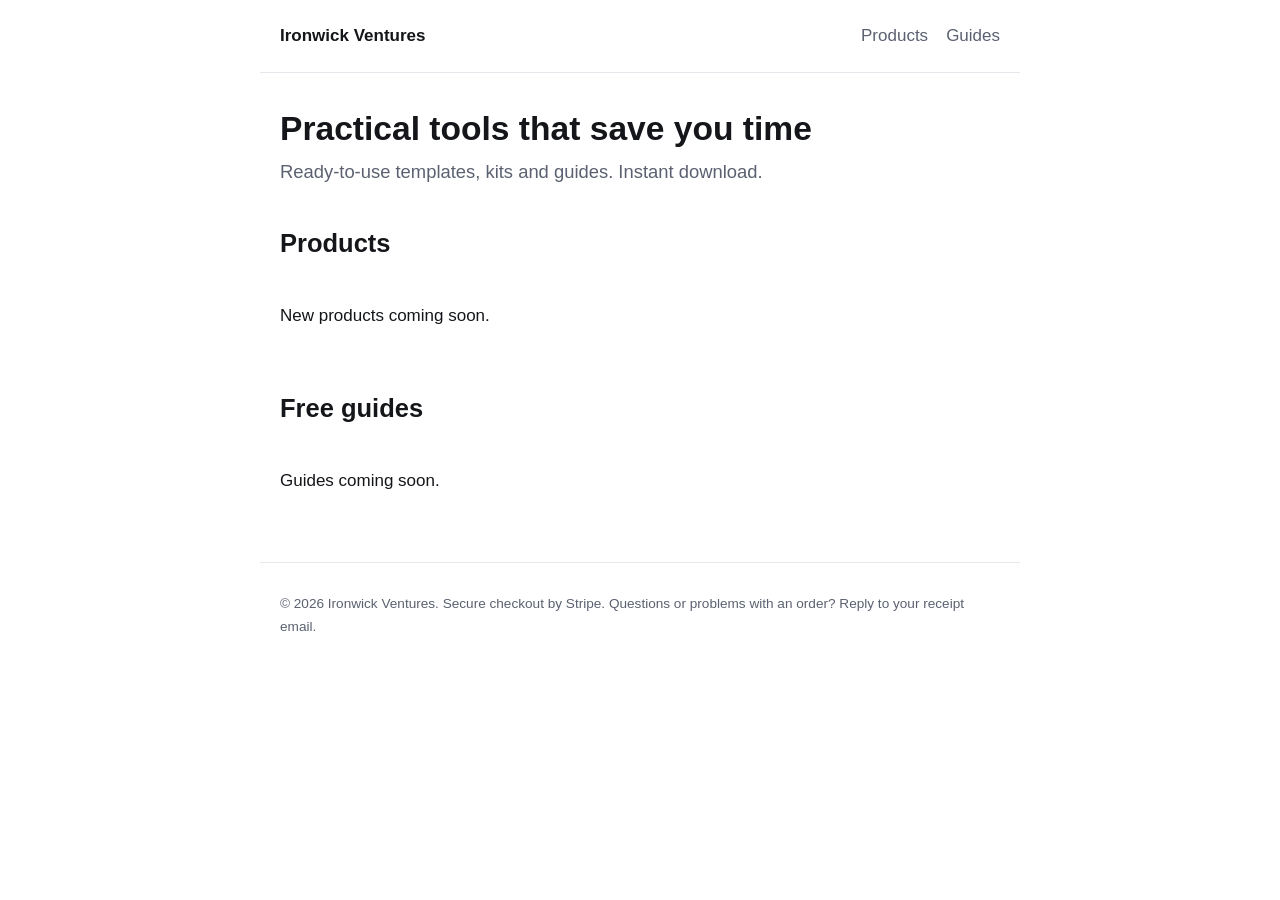
==== index.html @ 3684f2b3 "Ultron: update website" ====
<!doctype html><html lang="en"><head><meta charset="utf-8"><meta name="viewport" content="width=device-width,initial-scale=1">
<title>Ironwick Ventures</title><meta name="description" content="Templates, kits and guides."><link rel="canonical" href="https://jordanhaleiw.github.io/shop/index.html">
<meta property="og:title" content="Ironwick Ventures"><meta property="og:description" content="Templates, kits and guides."><meta property="og:type" content="website"><meta property="og:url" content="https://jordanhaleiw.github.io/shop/index.html">
<meta name="twitter:card" content="summary"><link rel="stylesheet" href="style.css">


</head><body><header><a href="./">Ironwick Ventures</a><nav><a href="./#products">Products</a><a href="./#guides">Guides</a></nav></header>
<main><h1>Practical tools that save you time</h1>
<p class="lede">Ready-to-use templates, kits and guides. Instant download.</p>
<h2 id="products">Products</h2><div class="cards"><p>New products coming soon.</p></div>
<h2 id="guides">Free guides</h2><div class="cards"><p>Guides coming soon.</p></div>
</main><footer>© 2026 Ironwick Ventures. Secure checkout by Stripe. Questions or problems with an order? Reply to your receipt email.</footer></body></html>
---- style.css ----
:root{--ink:#14161a;--muted:#5b6170;--line:#e6e8ee;--brand:#c8102e;--bg:#fff}
*{box-sizing:border-box}body{margin:0;font:17px/1.65 -apple-system,BlinkMacSystemFont,"Segoe UI",Roboto,Helvetica,Arial,sans-serif;color:var(--ink);background:var(--bg)}
a{color:var(--brand)}header,main,footer{max-width:760px;margin:0 auto;padding:0 20px}
header{display:flex;justify-content:space-between;align-items:center;padding-top:22px;padding-bottom:22px;border-bottom:1px solid var(--line)}
header a{color:var(--ink);text-decoration:none;font-weight:700}nav a{margin-left:18px;font-weight:500;color:var(--muted)}
h1{font-size:2.1rem;line-height:1.2;margin:36px 0 8px}h2{margin-top:34px}.lede{color:var(--muted);font-size:1.15rem;margin-top:0}
.buy{display:inline-block;background:var(--brand);color:#fff;padding:14px 26px;border-radius:10px;text-decoration:none;font-weight:700;font-size:1.05rem;margin:18px 0}
.price{font-size:1.4rem;font-weight:700;margin-right:14px}.box{border:1px solid var(--line);border-radius:14px;padding:18px 22px;margin:28px 0;background:#fafbfc}
.cards{display:grid;grid-template-columns:repeat(auto-fill,minmax(220px,1fr));gap:16px;margin:20px 0 40px}
.card{border:1px solid var(--line);border-radius:12px;padding:16px;text-decoration:none;color:var(--ink)}.card b{display:block;margin-bottom:6px}.card span{color:var(--muted);font-size:.92rem}
blockquote{border-left:3px solid var(--line);margin:0;padding-left:16px;color:var(--muted)}code{background:#f2f3f6;padding:1px 5px;border-radius:4px}
footer{color:var(--muted);font-size:.85rem;padding-top:30px;padding-bottom:40px;border-top:1px solid var(--line);margin-top:50px}
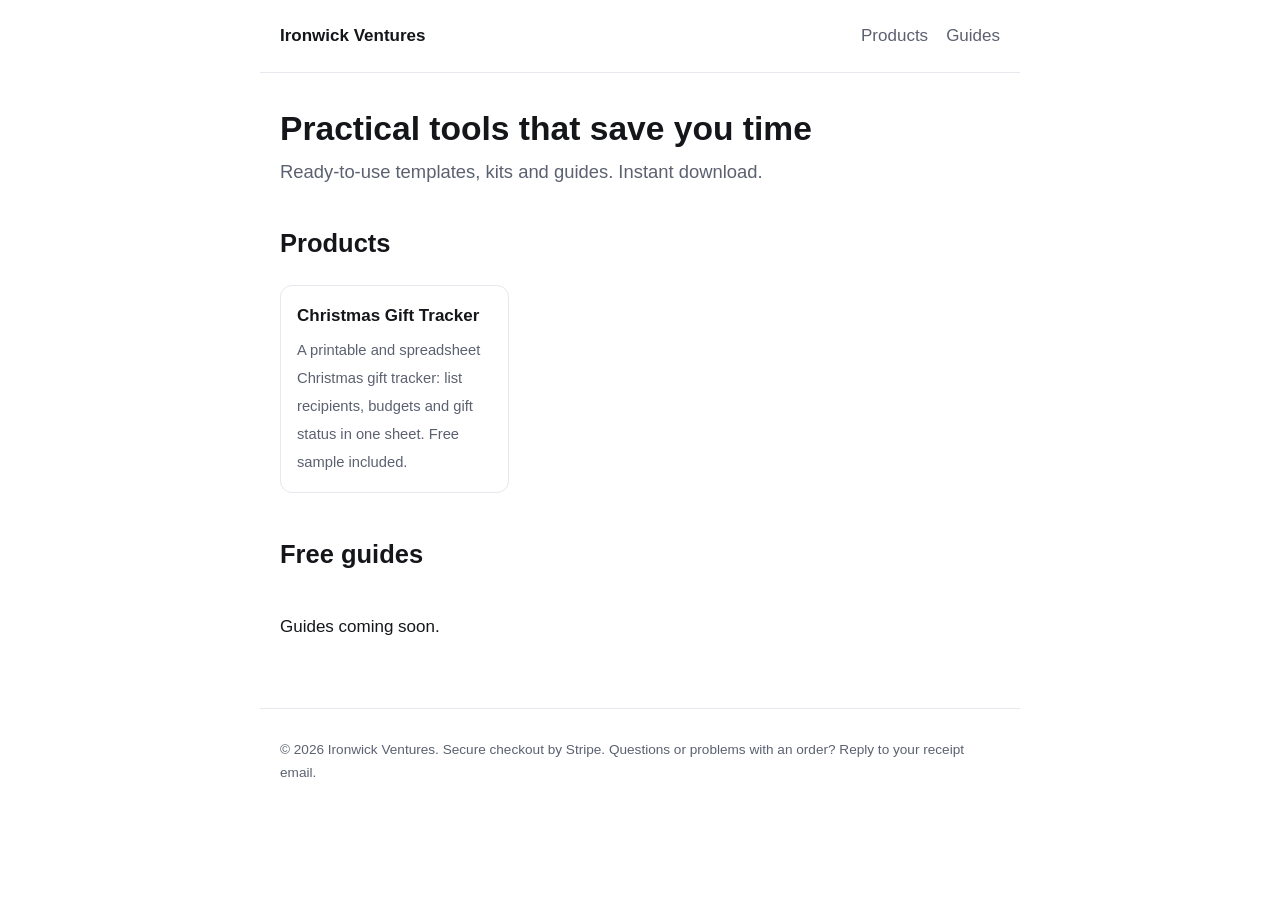
==== commit 05b5336f: "Ultron: update website" ====
--- a/index.html
+++ b/index.html
@@ -7,6 +7,6 @@
 </head><body><header><a href="./">Ironwick Ventures</a><nav><a href="./#products">Products</a><a href="./#guides">Guides</a></nav></header>
 <main><h1>Practical tools that save you time</h1>
 <p class="lede">Ready-to-use templates, kits and guides. Instant download.</p>
-<h2 id="products">Products</h2><div class="cards"><p>New products coming soon.</p></div>
+<h2 id="products">Products</h2><div class="cards"><a class="card" href="p/christmas-tracker.html"><b>Christmas Gift Tracker</b><span>A printable and spreadsheet Christmas gift tracker: list recipients, budgets and gift status in one sheet. Free sample included.</span></a></div>
 <h2 id="guides">Free guides</h2><div class="cards"><p>Guides coming soon.</p></div>
 </main><footer>© 2026 Ironwick Ventures. Secure checkout by Stripe. Questions or problems with an order? Reply to your receipt email.</footer></body></html>
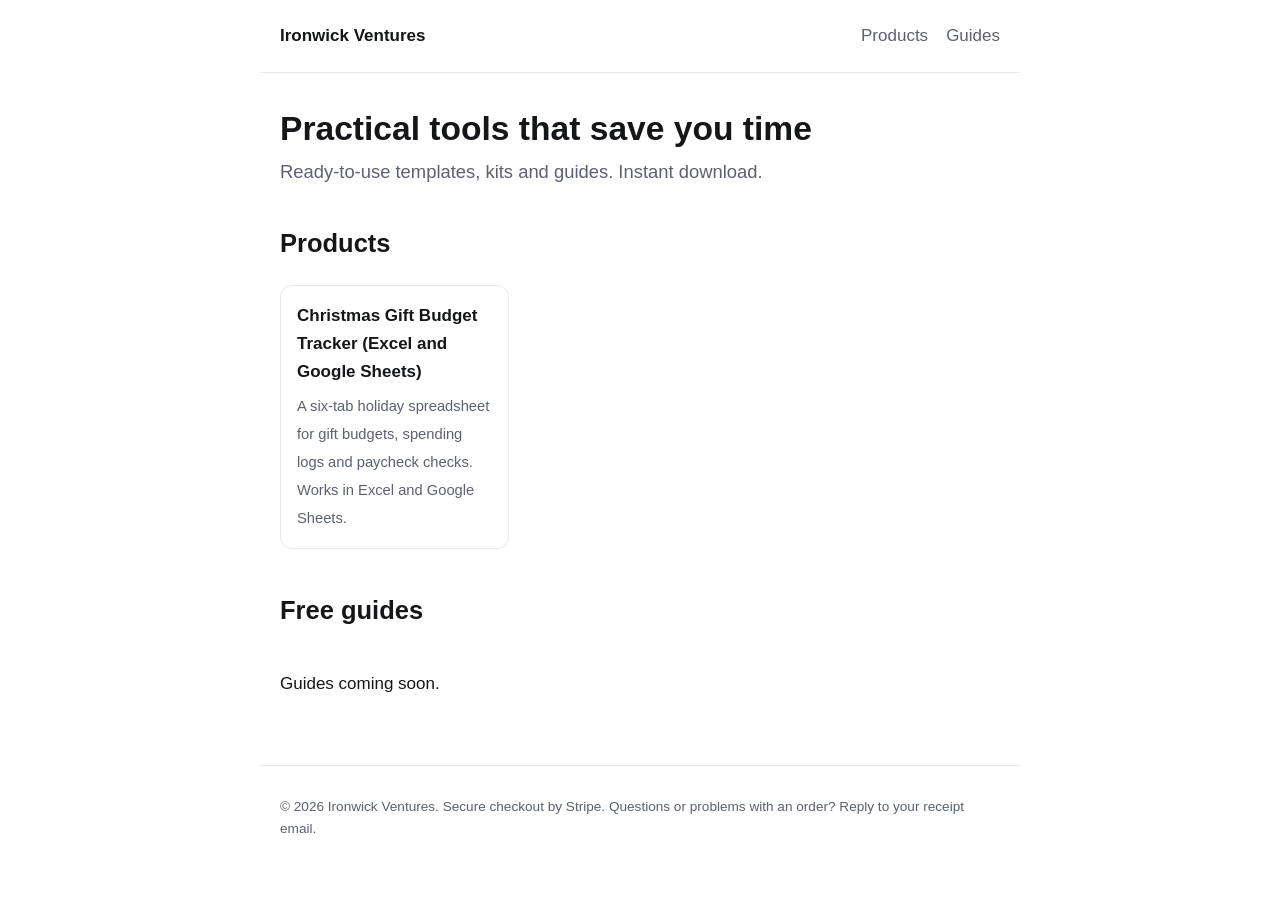
==== commit 6ac37504: "Ultron: update website" ====
--- a/index.html
+++ b/index.html
@@ -7,6 +7,6 @@
 </head><body><header><a href="./">Ironwick Ventures</a><nav><a href="./#products">Products</a><a href="./#guides">Guides</a></nav></header>
 <main><h1>Practical tools that save you time</h1>
 <p class="lede">Ready-to-use templates, kits and guides. Instant download.</p>
-<h2 id="products">Products</h2><div class="cards"><a class="card" href="p/christmas-tracker.html"><b>Christmas Gift Tracker</b><span>A printable and spreadsheet Christmas gift tracker: list recipients, budgets and gift status in one sheet. Free sample included.</span></a></div>
+<h2 id="products">Products</h2><div class="cards"><a class="card" href="p/christmas-tracker.html"><b>Christmas Gift Budget Tracker (Excel and Google Sheets)</b><span>A six-tab holiday spreadsheet for gift budgets, spending logs and paycheck checks. Works in Excel and Google Sheets.</span></a></div>
 <h2 id="guides">Free guides</h2><div class="cards"><p>Guides coming soon.</p></div>
 </main><footer>© 2026 Ironwick Ventures. Secure checkout by Stripe. Questions or problems with an order? Reply to your receipt email.</footer></body></html>
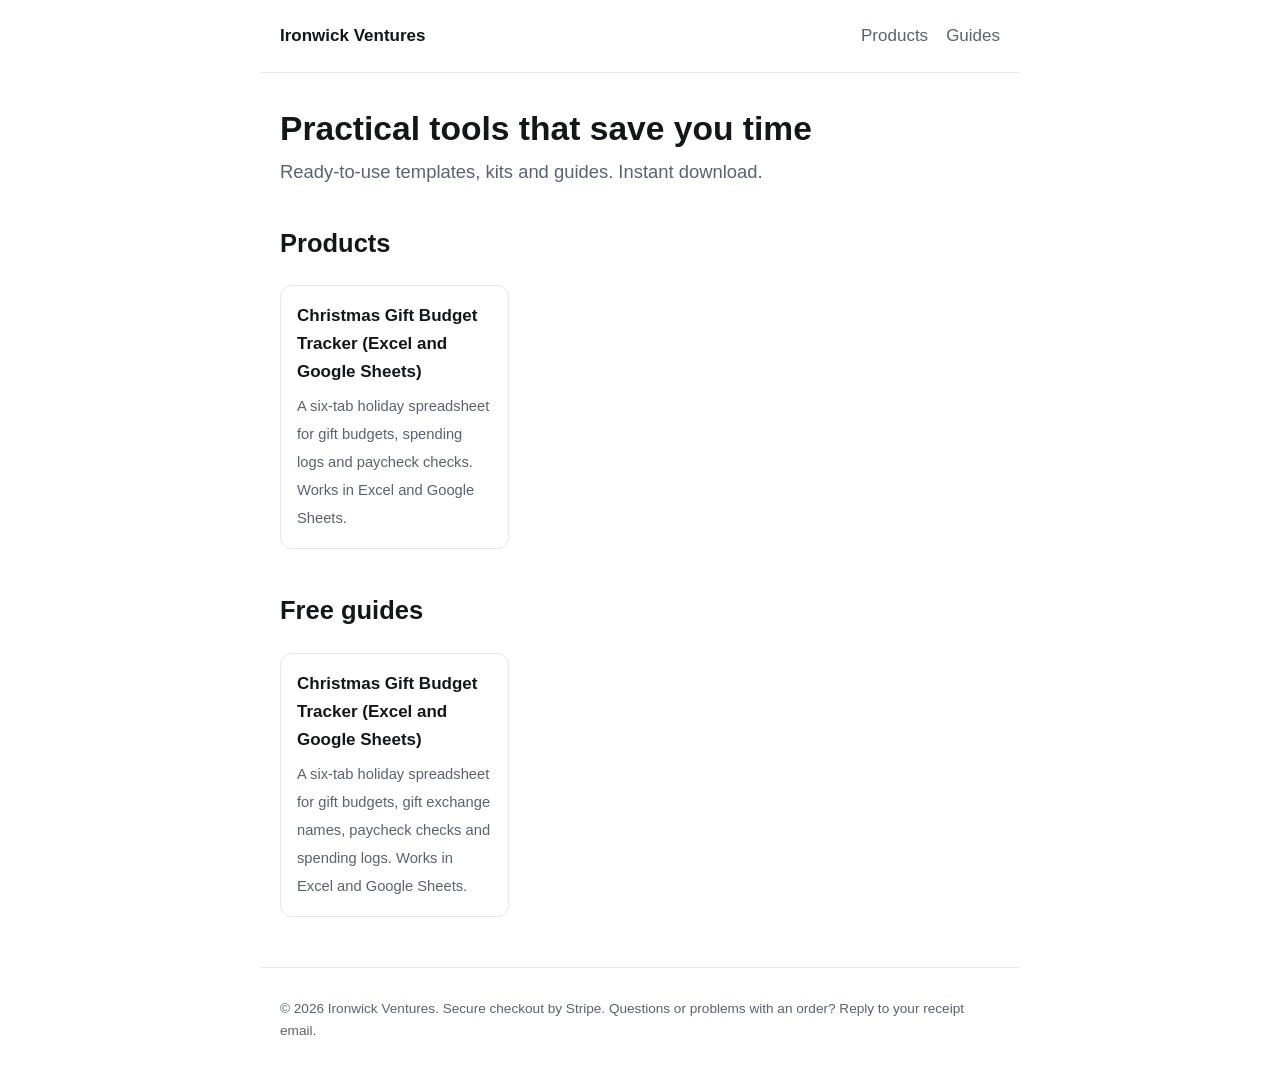
==== commit 54b8e4a6: "Ultron: update website" ====
--- a/index.html
+++ b/index.html
@@ -8,5 +8,5 @@
 <main><h1>Practical tools that save you time</h1>
 <p class="lede">Ready-to-use templates, kits and guides. Instant download.</p>
 <h2 id="products">Products</h2><div class="cards"><a class="card" href="p/christmas-tracker.html"><b>Christmas Gift Budget Tracker (Excel and Google Sheets)</b><span>A six-tab holiday spreadsheet for gift budgets, spending logs and paycheck checks. Works in Excel and Google Sheets.</span></a></div>
-<h2 id="guides">Free guides</h2><div class="cards"><p>Guides coming soon.</p></div>
+<h2 id="guides">Free guides</h2><div class="cards"><a class="card" href="guides/christmas-gift-budget-tracker.html"><b>Christmas Gift Budget Tracker (Excel and Google Sheets)</b><span>A six-tab holiday spreadsheet for gift budgets, gift exchange names, paycheck checks and spending logs. Works in Excel and Google Sheets.</span></a></div>
 </main><footer>© 2026 Ironwick Ventures. Secure checkout by Stripe. Questions or problems with an order? Reply to your receipt email.</footer></body></html>
